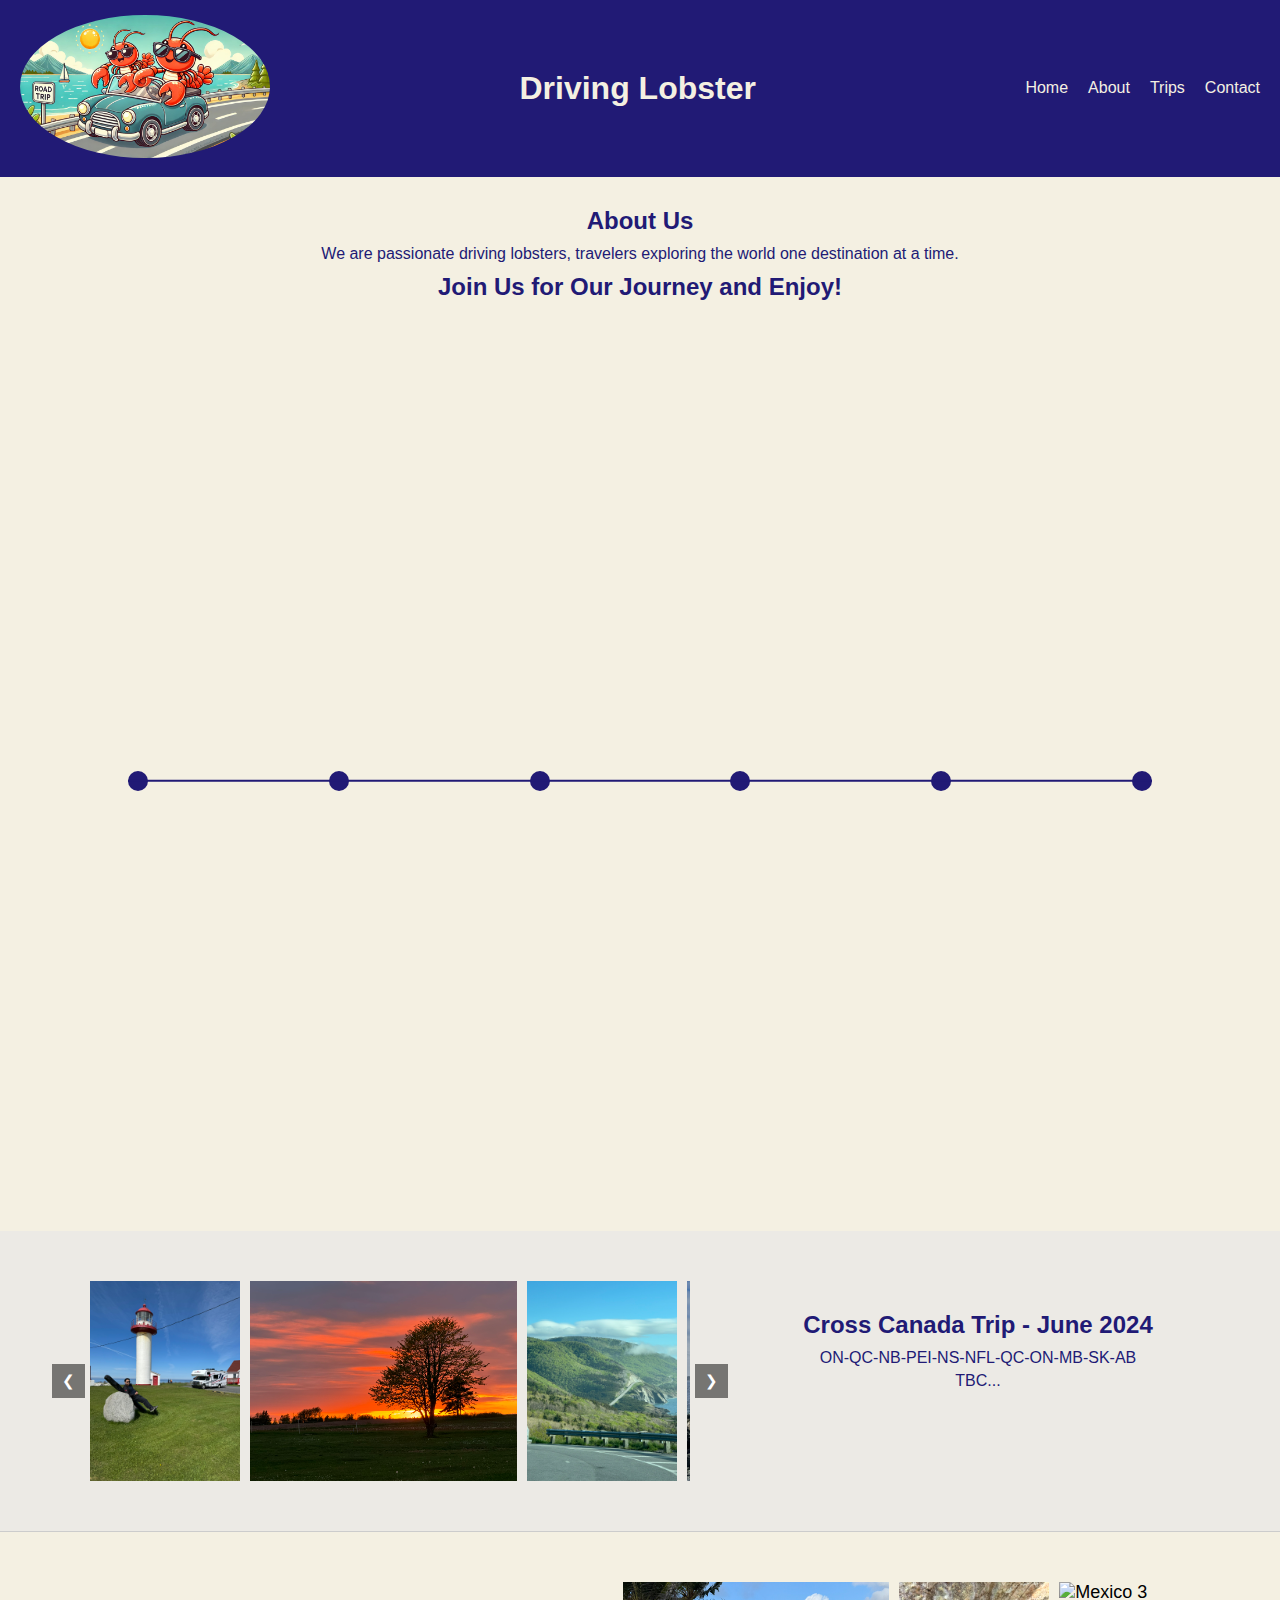
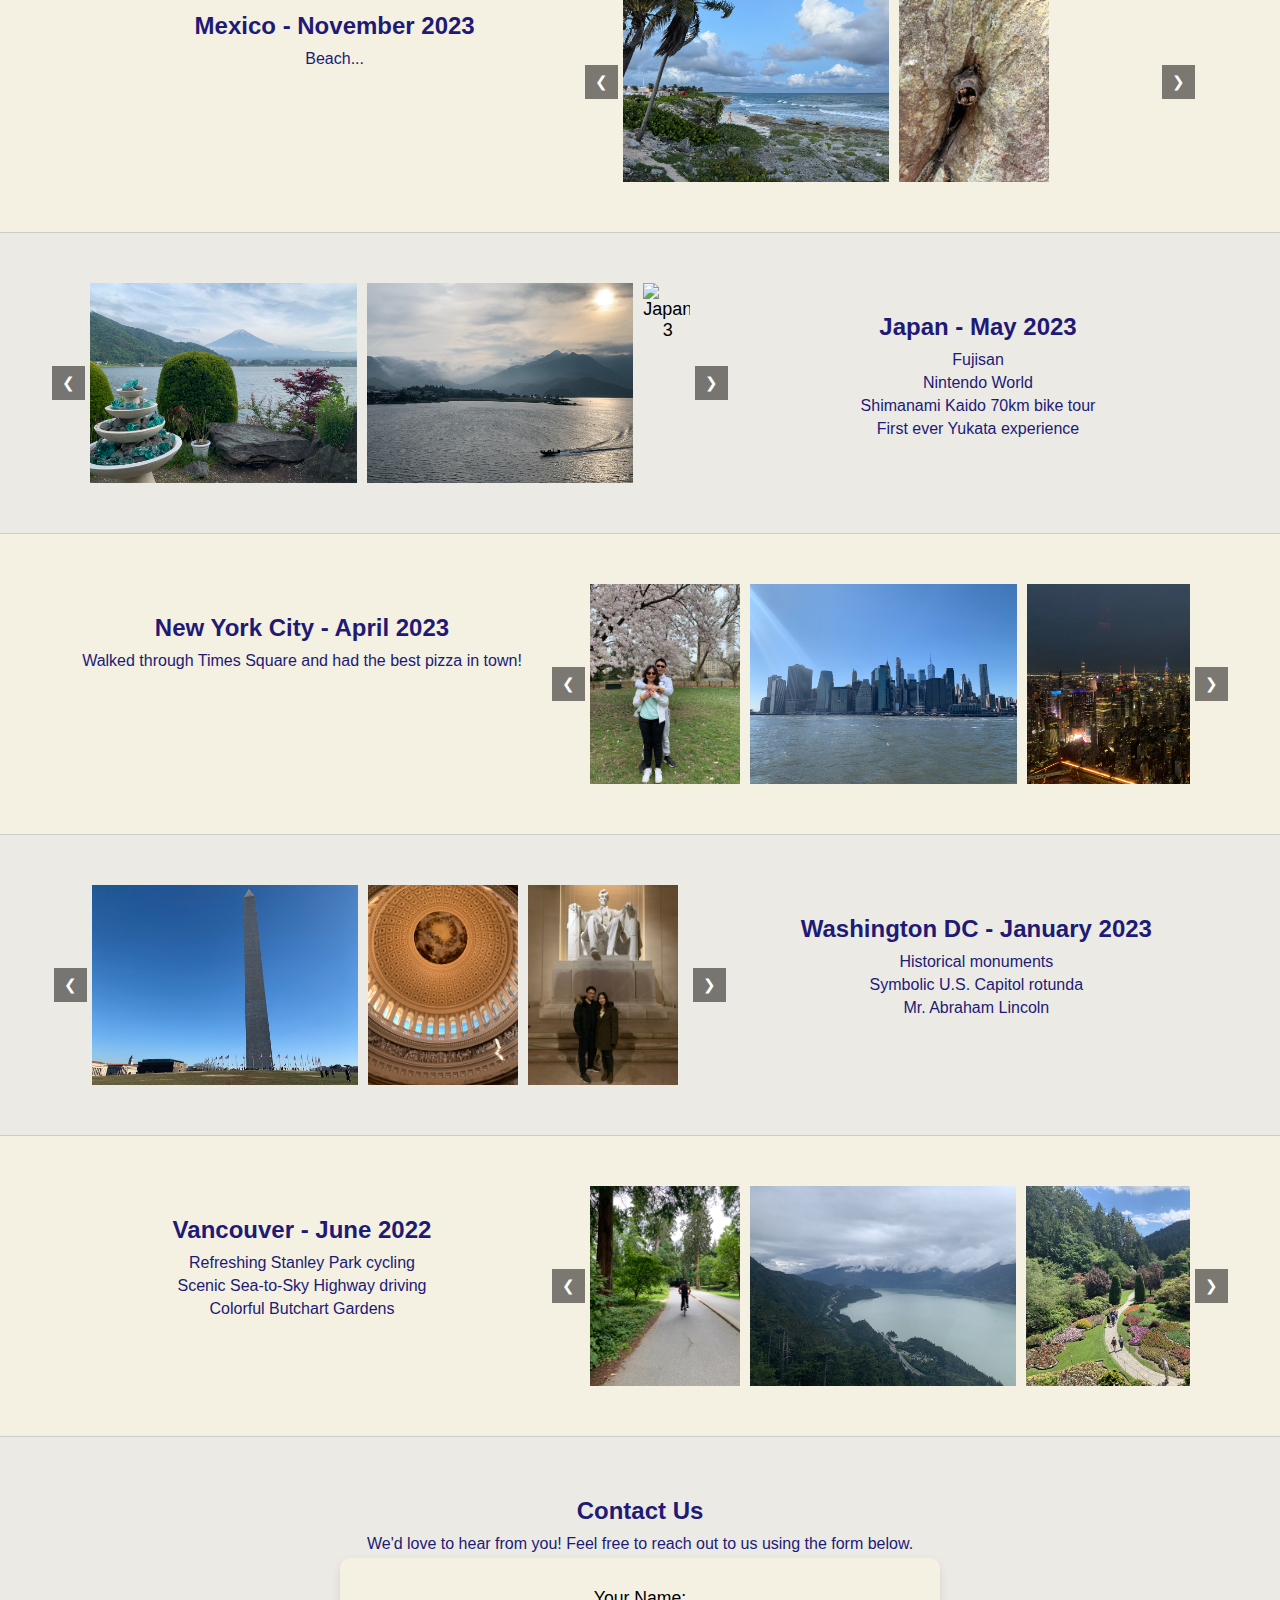
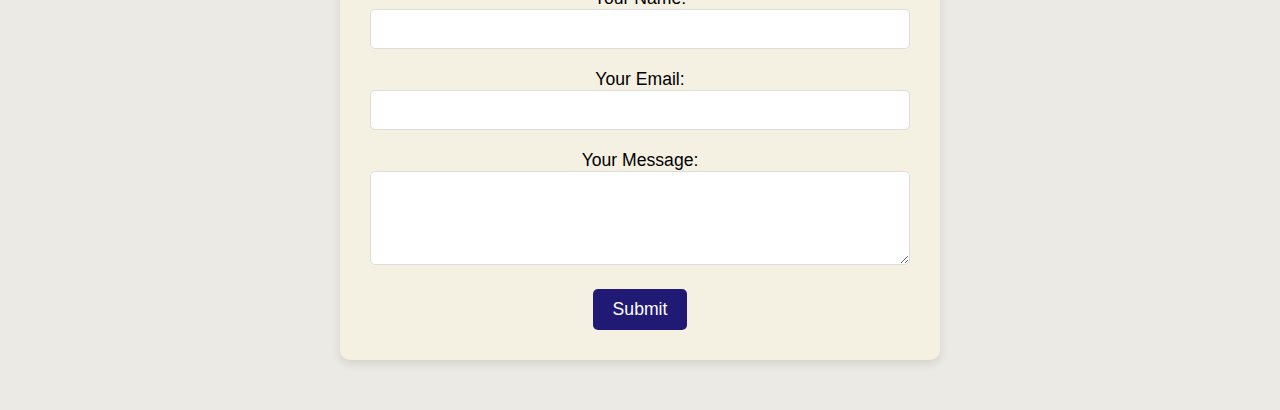
==== index.html @ df64a14b "page" ====
<!DOCTYPE html>
<html lang="en">
    <head>
        <title>Driving Lobster</title>
        <meta name="viewport" content="width=device-width, initial-scale=1.0" />
        <link rel="stylesheet" href="styles.css">
    </head>
    <body>
        <header>
            <div class="logo"><img src="logo.jpeg"></div>
            <div class="title"><h1>Driving Lobster</h1></div>
            <div class="menu-toggle" onclick="toggleMenu()">☰</div>
            <ul class="menu">
                <li><a href="#home">Home</a></li>
                <li><a href="#about">About</a></li>
                <li><a href="#section6">Trips</a></li>
                <li><a href="#contact">Contact</a></li>
            </ul>
        </header>

        <div id="about" class="about-section">
            <h2>About Us</h2>
            <p>We are passionate driving lobsters, travelers exploring the world one destination at a time. </p>
            <h2>Join Us for Our Journey and Enjoy!</h2>
        </div>

        <main>
            <div class="timeline-container">
                <div class="timeline">
                    <a href="#section6" class="timeline-dot" data-date="2024-06" data-location="Cross Canada trip"></a>
                    <a href="#section5" class="timeline-dot" data-date="2023-11" data-location="Mexico"></a>
                    <a href="#section4" class="timeline-dot" data-date="2023-05" data-location="Japan"></a>
                    <a href="#section3" class="timeline-dot" data-date="2023-04" data-location="New York City"></a>
                    <a href="#section2" class="timeline-dot" data-date="2023-01" data-location="Washington DC"></a>
                    <a href="#section1" class="timeline-dot" data-date="2022-06" data-location="Vancouver"></a>
                    <!--<a href="#section7" class="timeline-dot" data-date="2025-06" data-location="Türkiye"></a>-->
                </div>
                <div class="tooltip" id="tooltip"></div>
            </div>       
        </main>
        
        <div id="section6" class="content-section">
            <div class="section-text">
                <h2>Cross Canada Trip - June 2024</h2>
                <p>ON-QC-NB-PEI-NS-NFL-QC-ON-MB-SK-AB</p>
                <p>TBC...</p>
            </div>
            <div class="carousel-wrapper">
                <button class="prev">&#10094;</button>
                <div class="carousel-container">
                    <div class="carousel">
                        <img src="ccp1.JPEG" alt="Cross Canada 1">
                        <img src="ccp2.JPEG" alt="Cross Canada 2">
                        <img src="ccp3.JPEG" alt="Cross Canada 3">
                        <img src="ccp4.JPEG" alt="Cross Canada 4">
                        <img src="ccp5.JPEG" alt="Cross Canada 5">
                        <img src="ccp6.JPEG" alt="Cross Canada 6">
                        <img src="ccp7.JPEG" alt="Cross Canada 7">
                    </div>
                </div>
                <button class="next">&#10095;</button>
            </div>
        </div>

        <div id="section5" class="content-section">
            <div class="section-text">
                <h2>Mexico - November 2023</h2>
                <p>Beach...</p>
            </div>
            <div class="carousel-wrapper">
                <button class="prev">&#10094;</button>
                <div class="carousel-container">
                    <div class="carousel">
                        <img src="mexico1.JPEG" alt="Mexico 1">
                        <img src="mexico2.JPEG" alt="Mexico 2">
                        <img src="mexico3.JPEG" alt="Mexico 3">
                    </div>
                </div>
                <button class="next">&#10095;</button>
            </div>
        </div>
        
        <div id="section4" class="content-section">
            <div class="section-text">
                <h2>Japan - May 2023</h2>
                <p>Fujisan</p>
                <p>Nintendo World</p>
                <p>Shimanami Kaido 70km bike tour</p>               
                <p>First ever Yukata experience</p>
            </div>
            <div class="carousel-wrapper">
                <button class="prev">&#10094;</button>
                <div class="carousel-container">
                    <div class="carousel">
                        <img src="japan1.JPEG" alt="Japan 1">
                        <img src="japan2.JPEG" alt="Japan 2">
                        <img src="japan3.JPG" alt="Japan 3">
                        <img src="japan4.JPEG" alt="Japan 4">
                        <img src="japan5.JPG" alt="Japan 5">
                    </div>
                </div>
                <button class="next">&#10095;</button>
            </div>
        </div>

        <div id="section3" class="content-section">
            <div class="section-text">
                <h2>New York City - April 2023</h2>
                <p>Walked through Times Square and had the best pizza in town!</p>
            </div>
            <div class="carousel-wrapper">
                <button class="prev">&#10094;</button>
                <div class="carousel-container">
                    <div class="carousel">
                        <img src="nyc1.JPEG" alt="New York City 1">
                        <img src="nyc2.JPEG" alt="New York City 2">
                        <img src="nyc3.JPEG" alt="New York City 3">
                        <img src="nyc4.JPEG" alt="New York City 4">
                    </div>
                </div>
                <button class="next">&#10095;</button>
            </div>
        </div>

        <div id="section2" class="content-section">
            <div class="section-text">
                <h2>Washington DC - January 2023</h2>
                <p>Historical monuments</p>
                <p>Symbolic U.S. Capitol rotunda</p>
                <p>Mr. Abraham Lincoln</p>
            </div>
            <div class="carousel-wrapper">
                <button class="prev">&#10094;</button>
                <div class="carousel-container">
                    <div class="carousel">
                        <img src="washington1.JPEG" alt="Washington DC 1">
                        <img src="washington2.JPEG" alt="Washington DC 2">
                        <img src="washington3.JPEG" alt="Washington DC 3">
                    </div>
                </div>
                <button class="next">&#10095;</button>
            </div>
        </div>

        <div id="section1" class="content-section">
            <div class="section-text">
                <h2>Vancouver - June 2022</h2>
                <p>Refreshing Stanley Park cycling</p>
                <p>Scenic Sea-to-Sky Highway driving</p>
                <p>Colorful Butchart Gardens</p>
            </div>
            <div class="carousel-wrapper">
                <button class="prev">&#10094;</button>
                <div class="carousel-container">
                    <div class="carousel">
                        <img src="vancouver1.JPEG" alt="Vancouver 1">
                        <img src="vancouver2.JPEG" alt="Vancouver 2">
                        <img src="vancouver3.JPEG" alt="Vancouver 3">
                    </div>
                </div>
                <button class="next">&#10095;</button>
            </div>
        </div>

        <div id="contact" class="contact-section">
            <div>
                <h2>Contact Us</h2>
                <p>We'd love to hear from you! Feel free to reach out to us using the form below.</p>
            </div>   
            <div class="contact-form-container">
                <form action="/submit-form" method="POST">
                    <label for="name">Your Name:</label>
                    <input type="text" id="name" name="name" required>
        
                    <label for="email">Your Email:</label>
                    <input type="email" id="email" name="email" required>
        
                    <label for="message">Your Message:</label>
                    <textarea id="message" name="message" rows="4" required></textarea>
        
                    <button type="submit">Submit</button>
                </form>
            </div>       
        </div>

        <script src="scripts.js"></script>
    </body>
</html>
---- styles.css ----
* {
    margin: 0;
    padding: 0;
    box-sizing: border-box;
    font-family: Arial, sans-serif;
}

:root {
    --navy-blue: #211A75;
    --lighter-navy: #3f34a8;
    --main-white: #F4F0E2;
    --mini-grey: #ECEAE5;
}

header {
    display: flex;
    justify-content: space-between;
    align-items: center;
    padding: 15px 20px;
    background: var(--navy-blue);
    color: var(--main-white);
}

h2{
    font-size: 24px;
    margin-bottom: 10px;
    margin-top: 10px;
    color: var(--navy-blue);
}

p{
    margin-bottom: 5px;
    font-size: 16px;
    color: var(--navy-blue);
}

.logo img{
    width: 250px;  
    height: auto; 
    border-radius: 50%;
    object-fit: cover;
}

.menu {
    list-style: none;
    display: flex;
}

.menu li {
    margin-left: 20px;
}

.menu li a {
    color: var(--main-white);
    text-decoration: none;
    font-size: 16px;
}

.about-section {
    background-color: var(--main-white);
    padding: 20px;
    text-align: center;
}

html {
    scroll-behavior: smooth; 
}

main {
    display: flex;
    justify-content: center;
    align-items: center;
    height: 100vh;
    margin: 0;
    background-color: var(--main-white);
}

.timeline-container {
    width: 80%;
    max-width: 1200px;
    position: relative;
    margin: auto; 
    display: flex;
    justify-content: center;
    align-items: center;
    flex-wrap: wrap; 
}

.timeline {
    display: flex;
    justify-content: space-between;
    align-items: center;
    position: relative;
    width: 100%;
    min-height: 10px;
    height: auto; 
}

.timeline::before {
    content: "";
    position: absolute;
    top: 50%; 
    left: 0;
    width: 100%;
    height: 2.5px;
    background-color: var(--navy-blue);
    transform: translateY(-50%);
    z-index: 1; 
}

.timeline-dot {
    width: 20px;
    height: 20px;
    border-radius: 50%;
    background-color: var(--navy-blue);
    cursor: pointer;
    transition: transform 0.3s ease-in-out;
}

.tooltip {
    position: fixed;
    background: var(--main-white);
    color: var(--navy-blue);
    padding: 5px 10px;
    border-radius: 5px;
    font-size: 20px;
    display: none;
    z-index: 1000;
}

.tooltip.show {
    visibility: visible;
}

.content-section {
    display: flex;
    align-items: center;
    justify-content: center;
    padding: 50px 0;
    text-align: center;
    font-size: 18px;
    border-bottom: 1px solid #ccc;
}

.content-section:nth-child(odd) {
    flex-direction: row; 
}

.content-section:nth-child(even) {
    flex-direction: row-reverse; 
}

.section-text {
    width: 100%; 
    max-width: 500px; 
    height: 200px; 
    overflow: auto; 
    padding: 20px; 
    border-radius: 8px; 
    position: relative;
    box-sizing: border-box; 
  }

.carousel-wrapper {
    display: flex;
    align-items: center; 
    justify-content: center;
    gap: 5px; 
}

.carousel-container {
    overflow: hidden;
    width: 95%; 
    max-width: 600px; 
}

.carousel {
    display: flex;
    transition: transform 0.5s ease;
}

.carousel img {
    width: auto; 
    height: 200px; 
    margin-right: 10px; 
    transition: transform 0.3s ease-in-out;
}

.prev, .next {
    background-color: rgba(0, 0, 0, 0.5);
    color: white;
    border: none;
    padding: 8px 10px;
    cursor: pointer;
    transition: background-color 0.3s ease;
    font-size: 15px;
    z-index: 10;
}

.prev:hover, .next:hover {
    background-color: rgba(0, 0, 0, 0.8);
}
  
.carousel img:hover {
    transform: scale(1.5); 
    z-index: 10; 
}
  
.carousel-container:hover .carousel {
    transform: scale(1.1); 
}

#section1 { background-color: var(--main-white); }
#section2 { background-color: var(--mini-grey);}
#section3 { background-color: var(--main-white);}
#section4 { background-color:  var(--mini-grey);}
#section5 { background-color: var(--main-white);}
#section6 { background-color:  var(--mini-grey);}

.contact-section {
    padding: 50px;
    background-color:  var(--mini-grey);
    text-align: center;
}

.contact-form-container {
    display: flex;
    justify-content: center;
    align-items: center;
    flex-direction: column;
}

.contact-form-container form {
    width: 100%;
    max-width: 600px;
    background-color: var(--main-white);
    padding: 30px;
    border-radius: 10px;
    box-shadow: 0 4px 10px rgba(0, 0, 0, 0.1);
}

.contact-form-container label {
    font-size: 1.1em;
    margin-bottom: 5px;
}

.contact-form-container input,
.contact-form-container textarea {
    width: 100%;
    padding: 10px;
    margin-bottom: 20px;
    border-radius: 5px;
    border: 1px solid #ddd;
    font-size: 1em;
}

.contact-form-container button {
    padding: 10px 20px;
    background-color: var(--navy-blue);
    color: white;
    border: none;
    border-radius: 5px;
    font-size: 1.1em;
    cursor: pointer;
    transition: background-color 0.3s;
}

.contact-form-container button:hover {
    background-color: var(--lighter-navy);
}

.menu-toggle {
    display: none;
    font-size: 24px;
    cursor: pointer;
}

@media (max-width: 768px) {
    .menu {
        display: none;
        flex-direction: column;
        position: absolute;
        top: 60px;
        right: 20px;
        background: var(--navy-blue);
        padding: 10px;
        border-radius: 5px;
    }
    
    .menu li {
        margin: 10px 0;
    }

    .menu-toggle {
        display: block;
    }

    .menu.active {
        display: flex;
    }

    .timeline-container {
        width: 90%;
        flex-direction: column;
        align-items: center;
    }

    .timeline {
        flex-direction: column;
        align-items: center;
        gap: 15px;
    }

    .timeline::before {
        height: 100%;
        width: 2.5px;
        left: 50%;
        top: 0;
        transform: translateX(-50%);
    }

    .timeline-dot {
        margin: 15px 0; 
    }
}
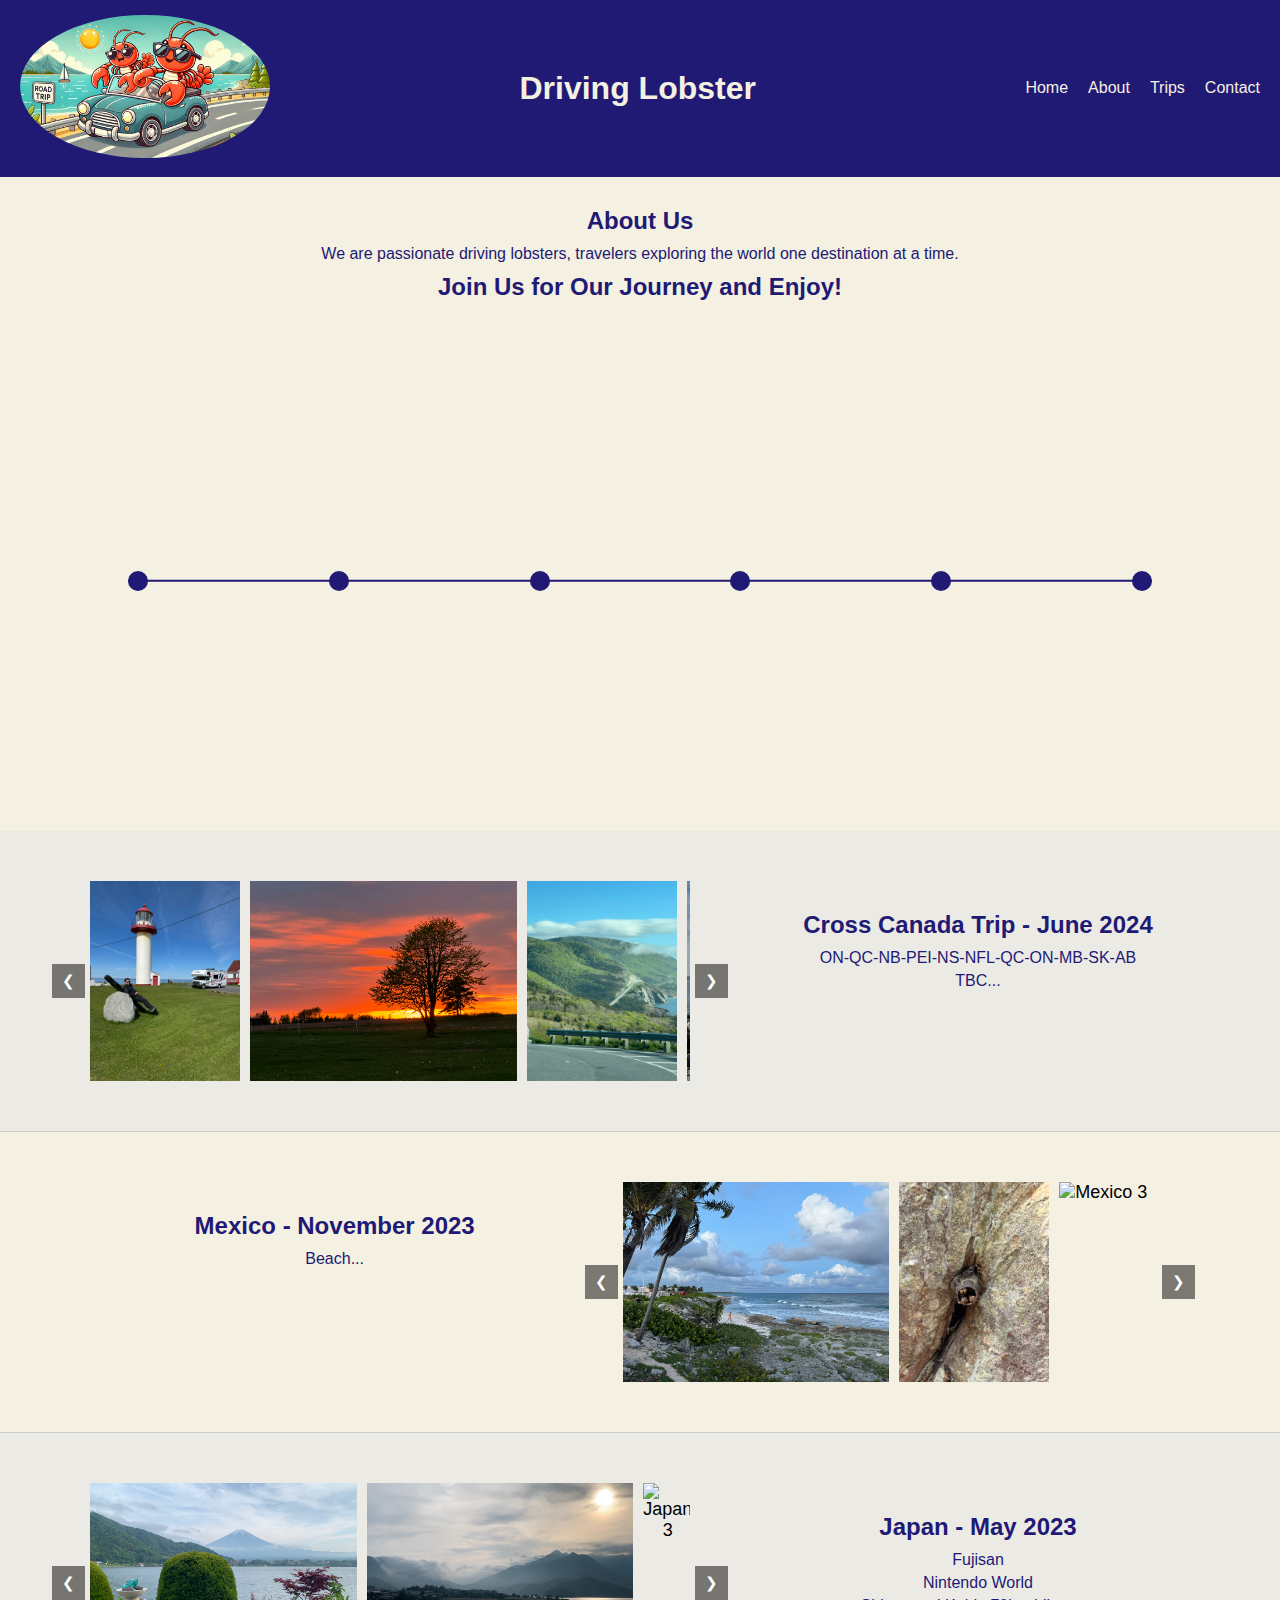
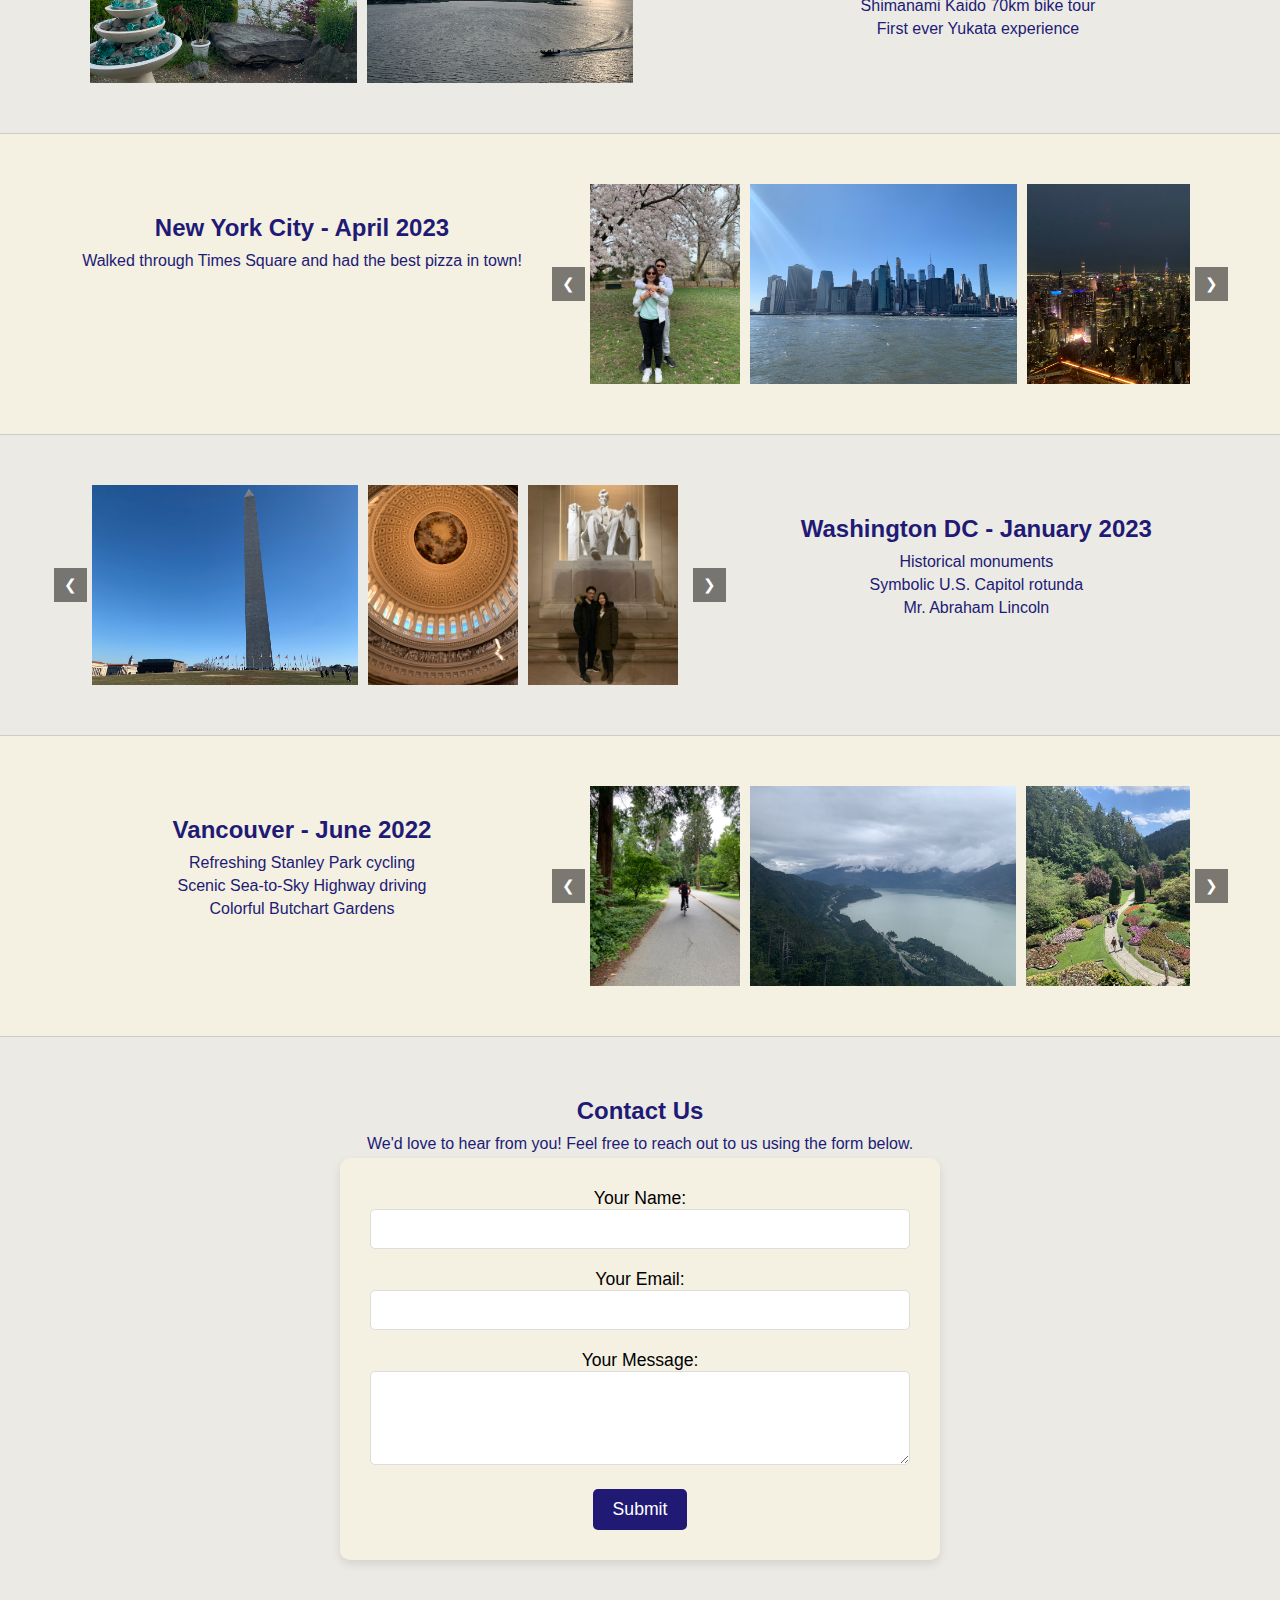
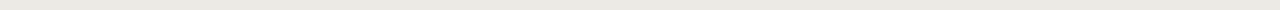
==== commit 6b83b96c: "dir" ====
--- a/index.html
+++ b/index.html
@@ -49,13 +49,13 @@
                 <button class="prev">&#10094;</button>
                 <div class="carousel-container">
                     <div class="carousel">
-                        <img src="ccp1.JPEG" alt="Cross Canada 1">
-                        <img src="ccp2.JPEG" alt="Cross Canada 2">
-                        <img src="ccp3.JPEG" alt="Cross Canada 3">
-                        <img src="ccp4.JPEG" alt="Cross Canada 4">
-                        <img src="ccp5.JPEG" alt="Cross Canada 5">
-                        <img src="ccp6.JPEG" alt="Cross Canada 6">
-                        <img src="ccp7.JPEG" alt="Cross Canada 7">
+                        <img src="/photos/ccp1.JPEG" alt="Cross Canada 1">
+                        <img src="/photos/ccp2.JPEG" alt="Cross Canada 2">
+                        <img src="/photos/ccp3.JPEG" alt="Cross Canada 3">
+                        <img src="/photos/ccp4.JPEG" alt="Cross Canada 4">
+                        <img src="/photos/ccp5.JPEG" alt="Cross Canada 5">
+                        <img src="/photos/ccp6.JPEG" alt="Cross Canada 6">
+                        <img src="/photos/ccp7.JPEG" alt="Cross Canada 7">
                     </div>
                 </div>
                 <button class="next">&#10095;</button>
@@ -71,9 +71,9 @@
                 <button class="prev">&#10094;</button>
                 <div class="carousel-container">
                     <div class="carousel">
-                        <img src="mexico1.JPEG" alt="Mexico 1">
-                        <img src="mexico2.JPEG" alt="Mexico 2">
-                        <img src="mexico3.JPEG" alt="Mexico 3">
+                        <img src="/photos/mexico1.JPEG" alt="Mexico 1">
+                        <img src="/photos/mexico2.JPEG" alt="Mexico 2">
+                        <img src="/photos/mexico3.JPEG" alt="Mexico 3">
                     </div>
                 </div>
                 <button class="next">&#10095;</button>
@@ -92,11 +92,11 @@
                 <button class="prev">&#10094;</button>
                 <div class="carousel-container">
                     <div class="carousel">
-                        <img src="japan1.JPEG" alt="Japan 1">
-                        <img src="japan2.JPEG" alt="Japan 2">
-                        <img src="japan3.JPG" alt="Japan 3">
-                        <img src="japan4.JPEG" alt="Japan 4">
-                        <img src="japan5.JPG" alt="Japan 5">
+                        <img src="/photos/japan1.JPEG" alt="Japan 1">
+                        <img src="/photos/japan2.JPEG" alt="Japan 2">
+                        <img src="/photos/japan3.JPG" alt="Japan 3">
+                        <img src="/photos/japan4.JPEG" alt="Japan 4">
+                        <img src="/photos/japan5.JPG" alt="Japan 5">
                     </div>
                 </div>
                 <button class="next">&#10095;</button>
@@ -112,10 +112,10 @@
                 <button class="prev">&#10094;</button>
                 <div class="carousel-container">
                     <div class="carousel">
-                        <img src="nyc1.JPEG" alt="New York City 1">
-                        <img src="nyc2.JPEG" alt="New York City 2">
-                        <img src="nyc3.JPEG" alt="New York City 3">
-                        <img src="nyc4.JPEG" alt="New York City 4">
+                        <img src="/photos/nyc1.JPEG" alt="New York City 1">
+                        <img src="/photos/nyc2.JPEG" alt="New York City 2">
+                        <img src="/photos/nyc3.JPEG" alt="New York City 3">
+                        <img src="/photos/nyc4.JPEG" alt="New York City 4">
                     </div>
                 </div>
                 <button class="next">&#10095;</button>
@@ -133,9 +133,9 @@
                 <button class="prev">&#10094;</button>
                 <div class="carousel-container">
                     <div class="carousel">
-                        <img src="washington1.JPEG" alt="Washington DC 1">
-                        <img src="washington2.JPEG" alt="Washington DC 2">
-                        <img src="washington3.JPEG" alt="Washington DC 3">
+                        <img src="/photos/washington1.JPEG" alt="Washington DC 1">
+                        <img src="/photos/washington2.JPEG" alt="Washington DC 2">
+                        <img src="/photos/washington3.JPEG" alt="Washington DC 3">
                     </div>
                 </div>
                 <button class="next">&#10095;</button>
@@ -153,9 +153,9 @@
                 <button class="prev">&#10094;</button>
                 <div class="carousel-container">
                     <div class="carousel">
-                        <img src="vancouver1.JPEG" alt="Vancouver 1">
-                        <img src="vancouver2.JPEG" alt="Vancouver 2">
-                        <img src="vancouver3.JPEG" alt="Vancouver 3">
+                        <img src="/photos/vancouver1.JPEG" alt="Vancouver 1">
+                        <img src="/photos/vancouver2.JPEG" alt="Vancouver 2">
+                        <img src="/photos/vancouver3.JPEG" alt="Vancouver 3">
                     </div>
                 </div>
                 <button class="next">&#10095;</button>
--- a/styles.css
+++ b/styles.css
@@ -70,13 +70,14 @@
     display: flex;
     justify-content: center;
     align-items: center;
-    height: 100vh;
+    height: 500px;
     margin: 0;
     background-color: var(--main-white);
 }
 
 .timeline-container {
     width: 80%;
+    height: 300px;
     max-width: 1200px;
     position: relative;
     margin: auto; 
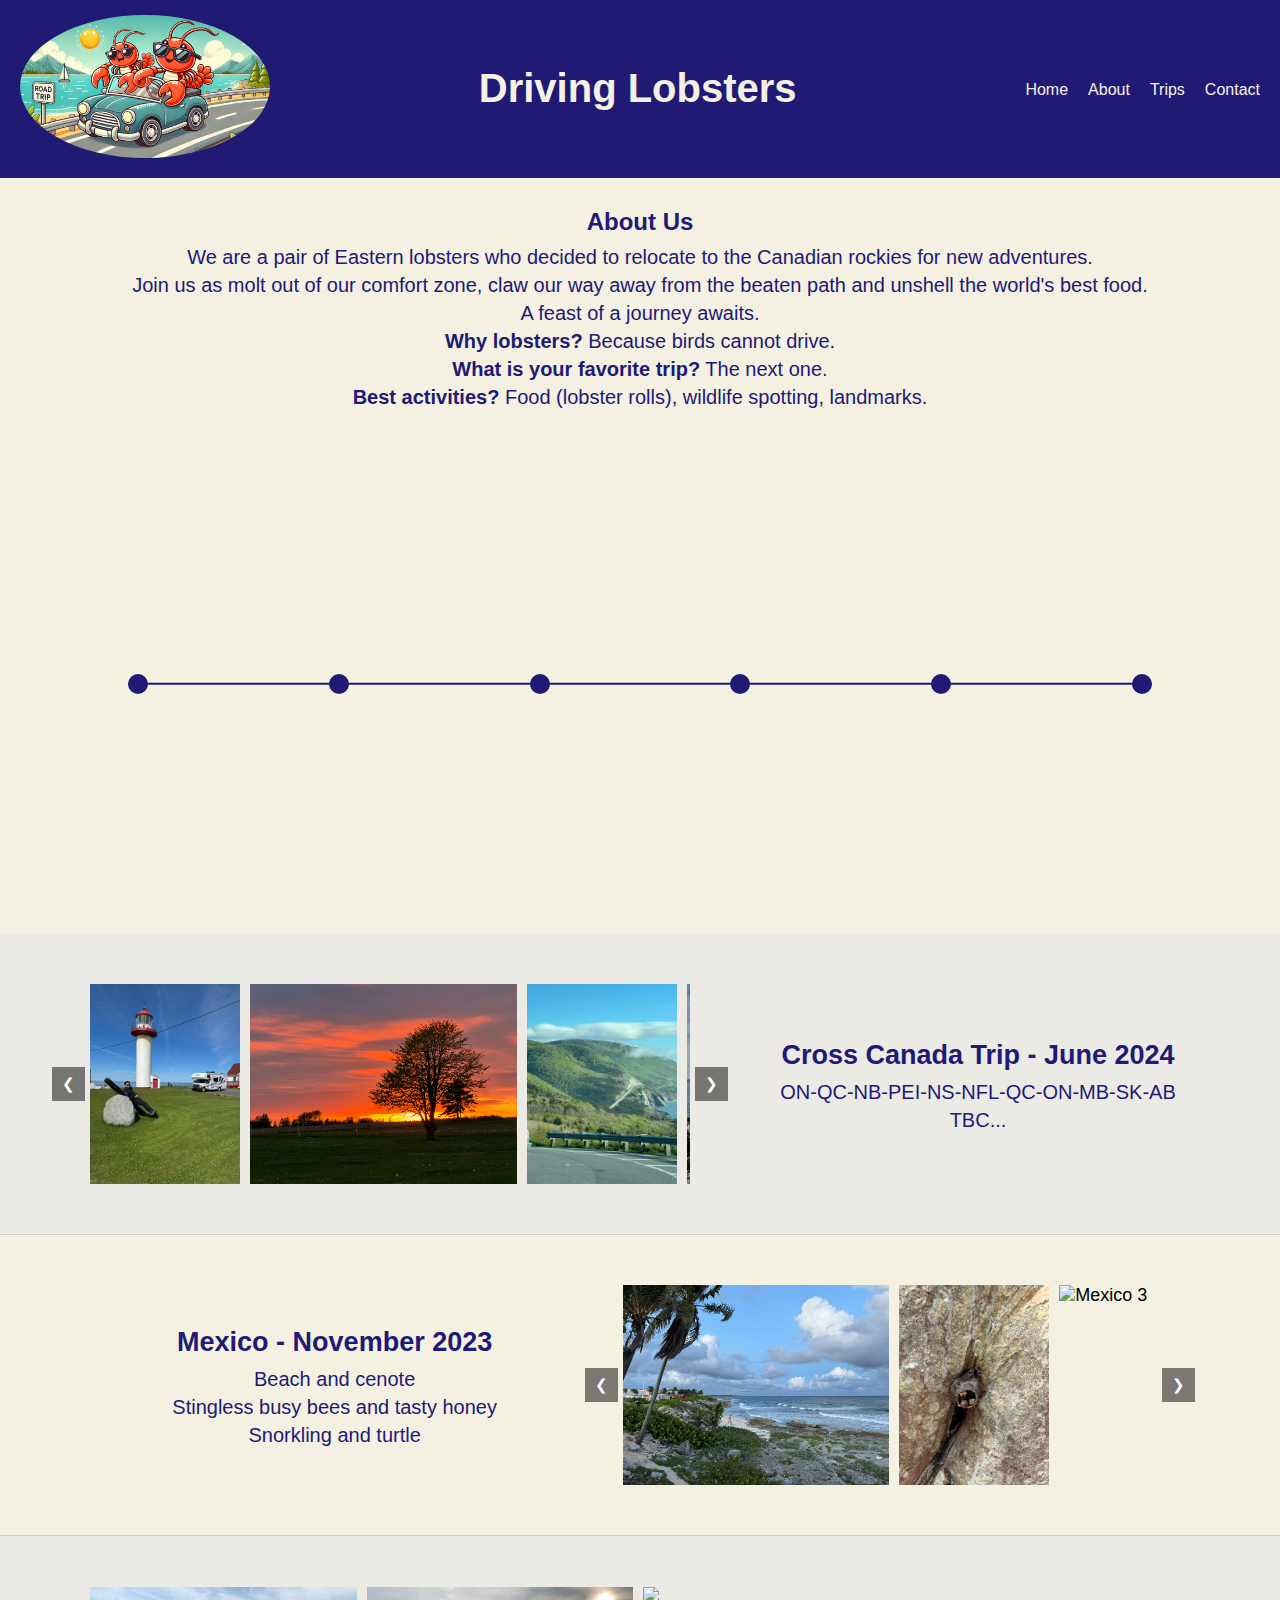
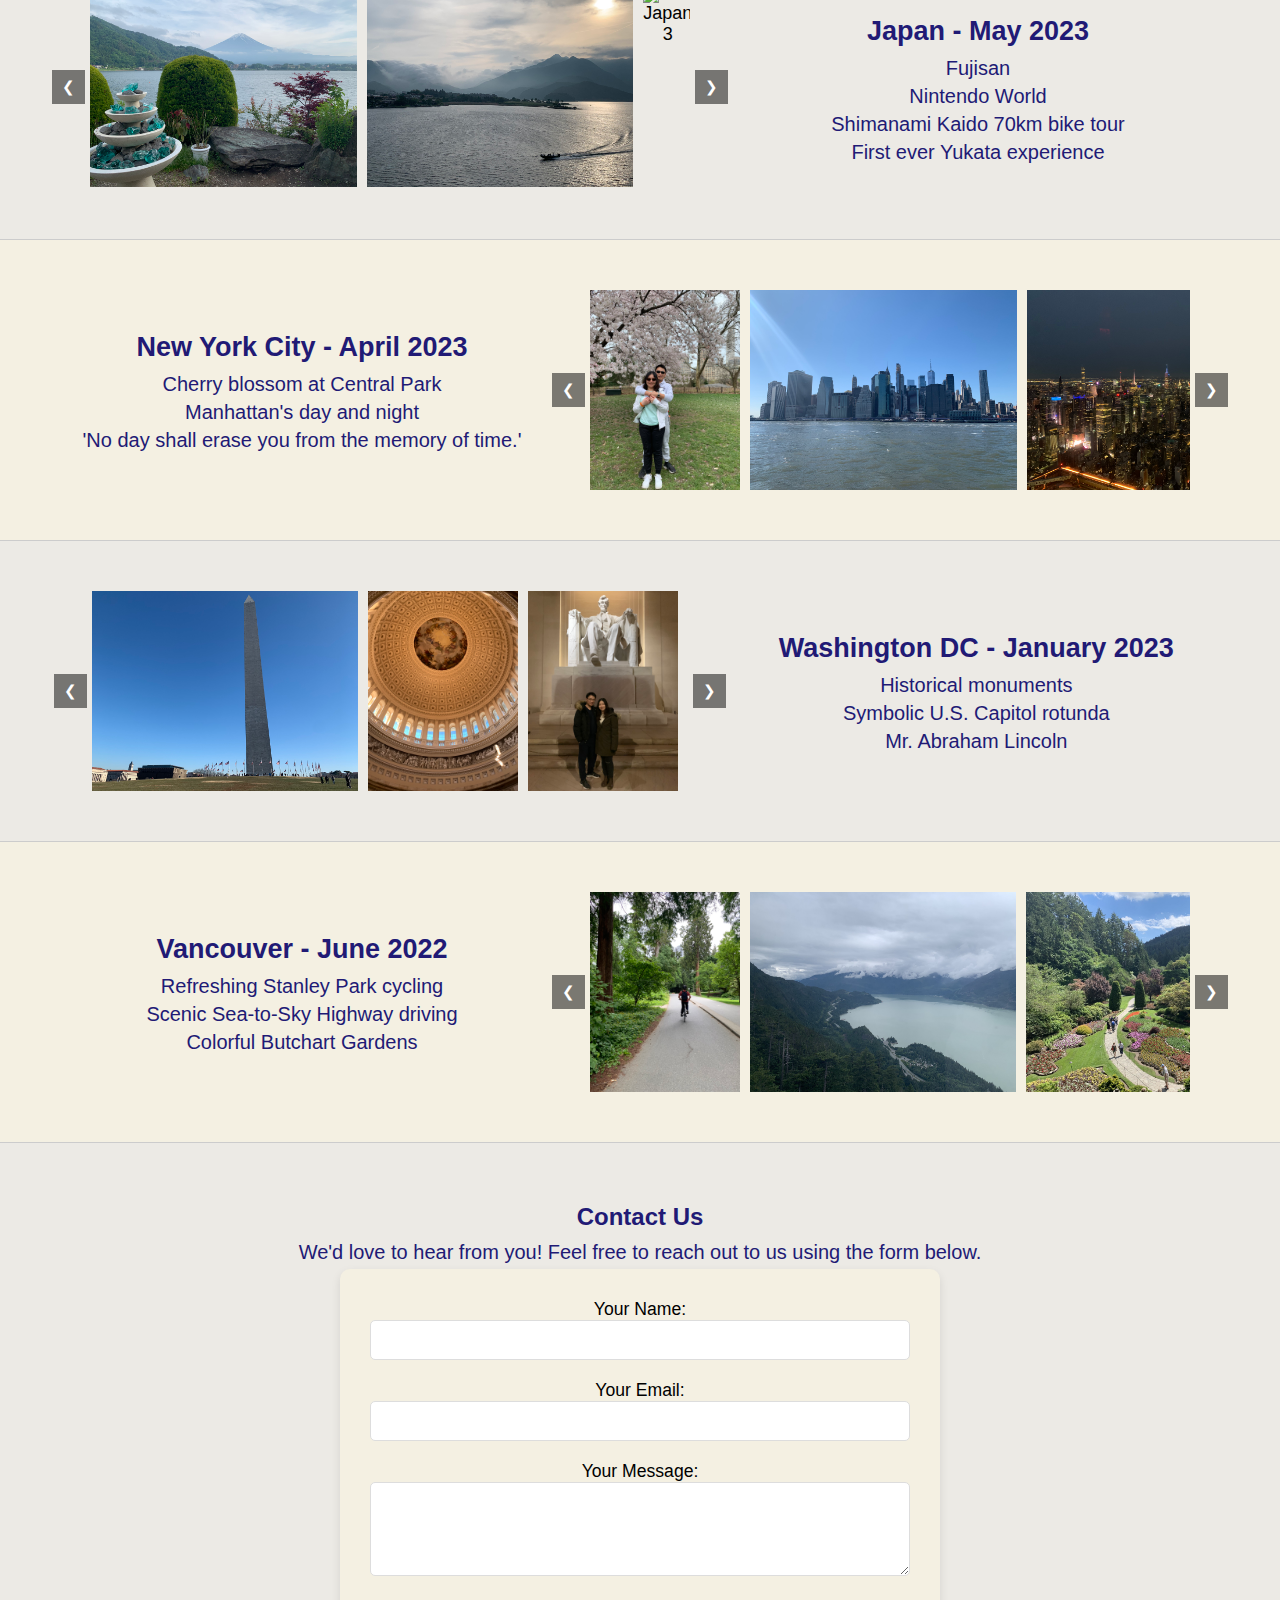
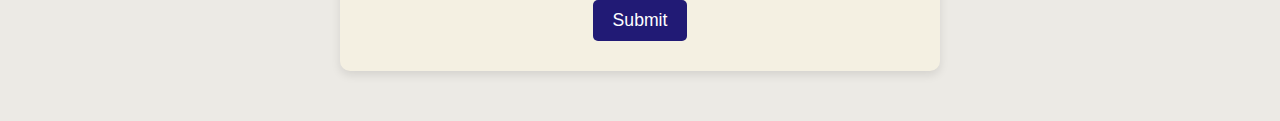
==== commit 250021a7: "checked text" ====
--- a/index.html
+++ b/index.html
@@ -1,14 +1,14 @@
 <!DOCTYPE html>
 <html lang="en">
     <head>
-        <title>Driving Lobster</title>
+        <title>Driving Lobsters</title>
         <meta name="viewport" content="width=device-width, initial-scale=1.0" />
         <link rel="stylesheet" href="styles.css">
     </head>
     <body>
         <header>
             <div class="logo"><img src="logo.jpeg"></div>
-            <div class="title"><h1>Driving Lobster</h1></div>
+            <div class="title"><h1>Driving Lobsters</h1></div>
             <div class="menu-toggle" onclick="toggleMenu()">☰</div>
             <ul class="menu">
                 <li><a href="#home">Home</a></li>
@@ -20,8 +20,12 @@
 
         <div id="about" class="about-section">
             <h2>About Us</h2>
-            <p>We are passionate driving lobsters, travelers exploring the world one destination at a time. </p>
-            <h2>Join Us for Our Journey and Enjoy!</h2>
+            <p>We are a pair of Eastern lobsters who decided to relocate to the Canadian rockies for new adventures.</p>
+            <p>Join us as molt out of our comfort zone, claw our way away from the beaten path and unshell the world's best food.</p> 
+            <p>A feast of a journey awaits.</p>
+            <p><b>Why lobsters?</b> Because birds cannot drive.</p>
+            <p><b>What is your favorite trip?</b> The next one.</p>
+            <p><b>Best activities?</b> Food (lobster rolls), wildlife spotting, landmarks.</p>
         </div>
 
         <main>
@@ -49,13 +53,13 @@
                 <button class="prev">&#10094;</button>
                 <div class="carousel-container">
                     <div class="carousel">
-                        <img src="/photos/ccp1.JPEG" alt="Cross Canada 1">
-                        <img src="/photos/ccp2.JPEG" alt="Cross Canada 2">
-                        <img src="/photos/ccp3.JPEG" alt="Cross Canada 3">
-                        <img src="/photos/ccp4.JPEG" alt="Cross Canada 4">
-                        <img src="/photos/ccp5.JPEG" alt="Cross Canada 5">
-                        <img src="/photos/ccp6.JPEG" alt="Cross Canada 6">
-                        <img src="/photos/ccp7.JPEG" alt="Cross Canada 7">
+                        <img src="./photos/ccp1.JPEG" alt="Cross Canada 1">
+                        <img src="./photos/ccp2.JPEG" alt="Cross Canada 2">
+                        <img src="./photos/ccp3.JPEG" alt="Cross Canada 3">
+                        <img src="./photos/ccp4.JPEG" alt="Cross Canada 4">
+                        <img src="./photos/ccp5.JPEG" alt="Cross Canada 5">
+                        <img src="./photos/ccp6.JPEG" alt="Cross Canada 6">
+                        <img src="./photos/ccp7.JPEG" alt="Cross Canada 7">
                     </div>
                 </div>
                 <button class="next">&#10095;</button>
@@ -65,15 +69,17 @@
         <div id="section5" class="content-section">
             <div class="section-text">
                 <h2>Mexico - November 2023</h2>
-                <p>Beach...</p>
+                <p>Beach and cenote</p>
+                <p>Stingless busy bees and tasty honey</p>
+                <p>Snorkling and turtle</p>
             </div>
             <div class="carousel-wrapper">
                 <button class="prev">&#10094;</button>
                 <div class="carousel-container">
                     <div class="carousel">
-                        <img src="/photos/mexico1.JPEG" alt="Mexico 1">
-                        <img src="/photos/mexico2.JPEG" alt="Mexico 2">
-                        <img src="/photos/mexico3.JPEG" alt="Mexico 3">
+                        <img src="./photos/mexico1.JPEG" alt="Mexico 1">
+                        <img src="./photos/mexico2.JPEG" alt="Mexico 2">
+                        <img src="./photos/mexico3.JPEG" alt="Mexico 3">
                     </div>
                 </div>
                 <button class="next">&#10095;</button>
@@ -92,11 +98,11 @@
                 <button class="prev">&#10094;</button>
                 <div class="carousel-container">
                     <div class="carousel">
-                        <img src="/photos/japan1.JPEG" alt="Japan 1">
-                        <img src="/photos/japan2.JPEG" alt="Japan 2">
-                        <img src="/photos/japan3.JPG" alt="Japan 3">
-                        <img src="/photos/japan4.JPEG" alt="Japan 4">
-                        <img src="/photos/japan5.JPG" alt="Japan 5">
+                        <img src="./photos/japan1.JPEG" alt="Japan 1">
+                        <img src="./photos/japan2.JPEG" alt="Japan 2">
+                        <img src="./photos/japan3.JPG" alt="Japan 3">
+                        <img src="./photos/japan4.JPEG" alt="Japan 4">
+                        <img src="./photos/japan5.JPG" alt="Japan 5">
                     </div>
                 </div>
                 <button class="next">&#10095;</button>
@@ -106,16 +112,18 @@
         <div id="section3" class="content-section">
             <div class="section-text">
                 <h2>New York City - April 2023</h2>
-                <p>Walked through Times Square and had the best pizza in town!</p>
+                <p>Cherry blossom at Central Park</p>
+                <p>Manhattan's day and night</p>
+                <p>'No day shall erase you from the memory of time.'</p>               
             </div>
             <div class="carousel-wrapper">
                 <button class="prev">&#10094;</button>
                 <div class="carousel-container">
                     <div class="carousel">
-                        <img src="/photos/nyc1.JPEG" alt="New York City 1">
-                        <img src="/photos/nyc2.JPEG" alt="New York City 2">
-                        <img src="/photos/nyc3.JPEG" alt="New York City 3">
-                        <img src="/photos/nyc4.JPEG" alt="New York City 4">
+                        <img src="./photos/nyc1.JPEG" alt="New York City 1">
+                        <img src="./photos/nyc2.JPEG" alt="New York City 2">
+                        <img src="./photos/nyc3.JPEG" alt="New York City 3">
+                        <img src="./photos/nyc4.JPEG" alt="New York City 4">
                     </div>
                 </div>
                 <button class="next">&#10095;</button>
@@ -133,9 +141,9 @@
                 <button class="prev">&#10094;</button>
                 <div class="carousel-container">
                     <div class="carousel">
-                        <img src="/photos/washington1.JPEG" alt="Washington DC 1">
-                        <img src="/photos/washington2.JPEG" alt="Washington DC 2">
-                        <img src="/photos/washington3.JPEG" alt="Washington DC 3">
+                        <img src="./photos/washington1.JPEG" alt="Washington DC 1">
+                        <img src="./photos/washington2.JPEG" alt="Washington DC 2">
+                        <img src="./photos/washington3.JPEG" alt="Washington DC 3">
                     </div>
                 </div>
                 <button class="next">&#10095;</button>
@@ -153,9 +161,9 @@
                 <button class="prev">&#10094;</button>
                 <div class="carousel-container">
                     <div class="carousel">
-                        <img src="/photos/vancouver1.JPEG" alt="Vancouver 1">
-                        <img src="/photos/vancouver2.JPEG" alt="Vancouver 2">
-                        <img src="/photos/vancouver3.JPEG" alt="Vancouver 3">
+                        <img src="./photos/vancouver1.JPEG" alt="Vancouver 1">
+                        <img src="./photos/vancouver2.JPEG" alt="Vancouver 2">
+                        <img src="./photos/vancouver3.JPEG" alt="Vancouver 3">
                     </div>
                 </div>
                 <button class="next">&#10095;</button>
@@ -168,7 +176,7 @@
                 <p>We'd love to hear from you! Feel free to reach out to us using the form below.</p>
             </div>   
             <div class="contact-form-container">
-                <form action="/submit-form" method="POST">
+                <form action="https://formspree.io/f/xqapkqlk" method="POST">
                     <label for="name">Your Name:</label>
                     <input type="text" id="name" name="name" required>
         
--- a/styles.css
+++ b/styles.css
@@ -19,10 +19,11 @@
     padding: 15px 20px;
     background: var(--navy-blue);
     color: var(--main-white);
+    font-size: 20px;
 }
 
 h2{
-    font-size: 24px;
+    font-size: 30x;
     margin-bottom: 10px;
     margin-top: 10px;
     color: var(--navy-blue);
@@ -30,7 +31,7 @@
 
 p{
     margin-bottom: 5px;
-    font-size: 16px;
+    font-size: 20px;
     color: var(--navy-blue);
 }
 
@@ -134,6 +135,7 @@
 }
 
 .content-section {
+    height: auto;
     display: flex;
     align-items: center;
     justify-content: center;
@@ -154,7 +156,7 @@
 .section-text {
     width: 100%; 
     max-width: 500px; 
-    height: 200px; 
+    height: auto; 
     overflow: auto; 
     padding: 20px; 
     border-radius: 8px; 
@@ -301,7 +303,7 @@
     }
 
     .timeline-container {
-        width: 90%;
+        width: 50%;
         flex-direction: column;
         align-items: center;
     }
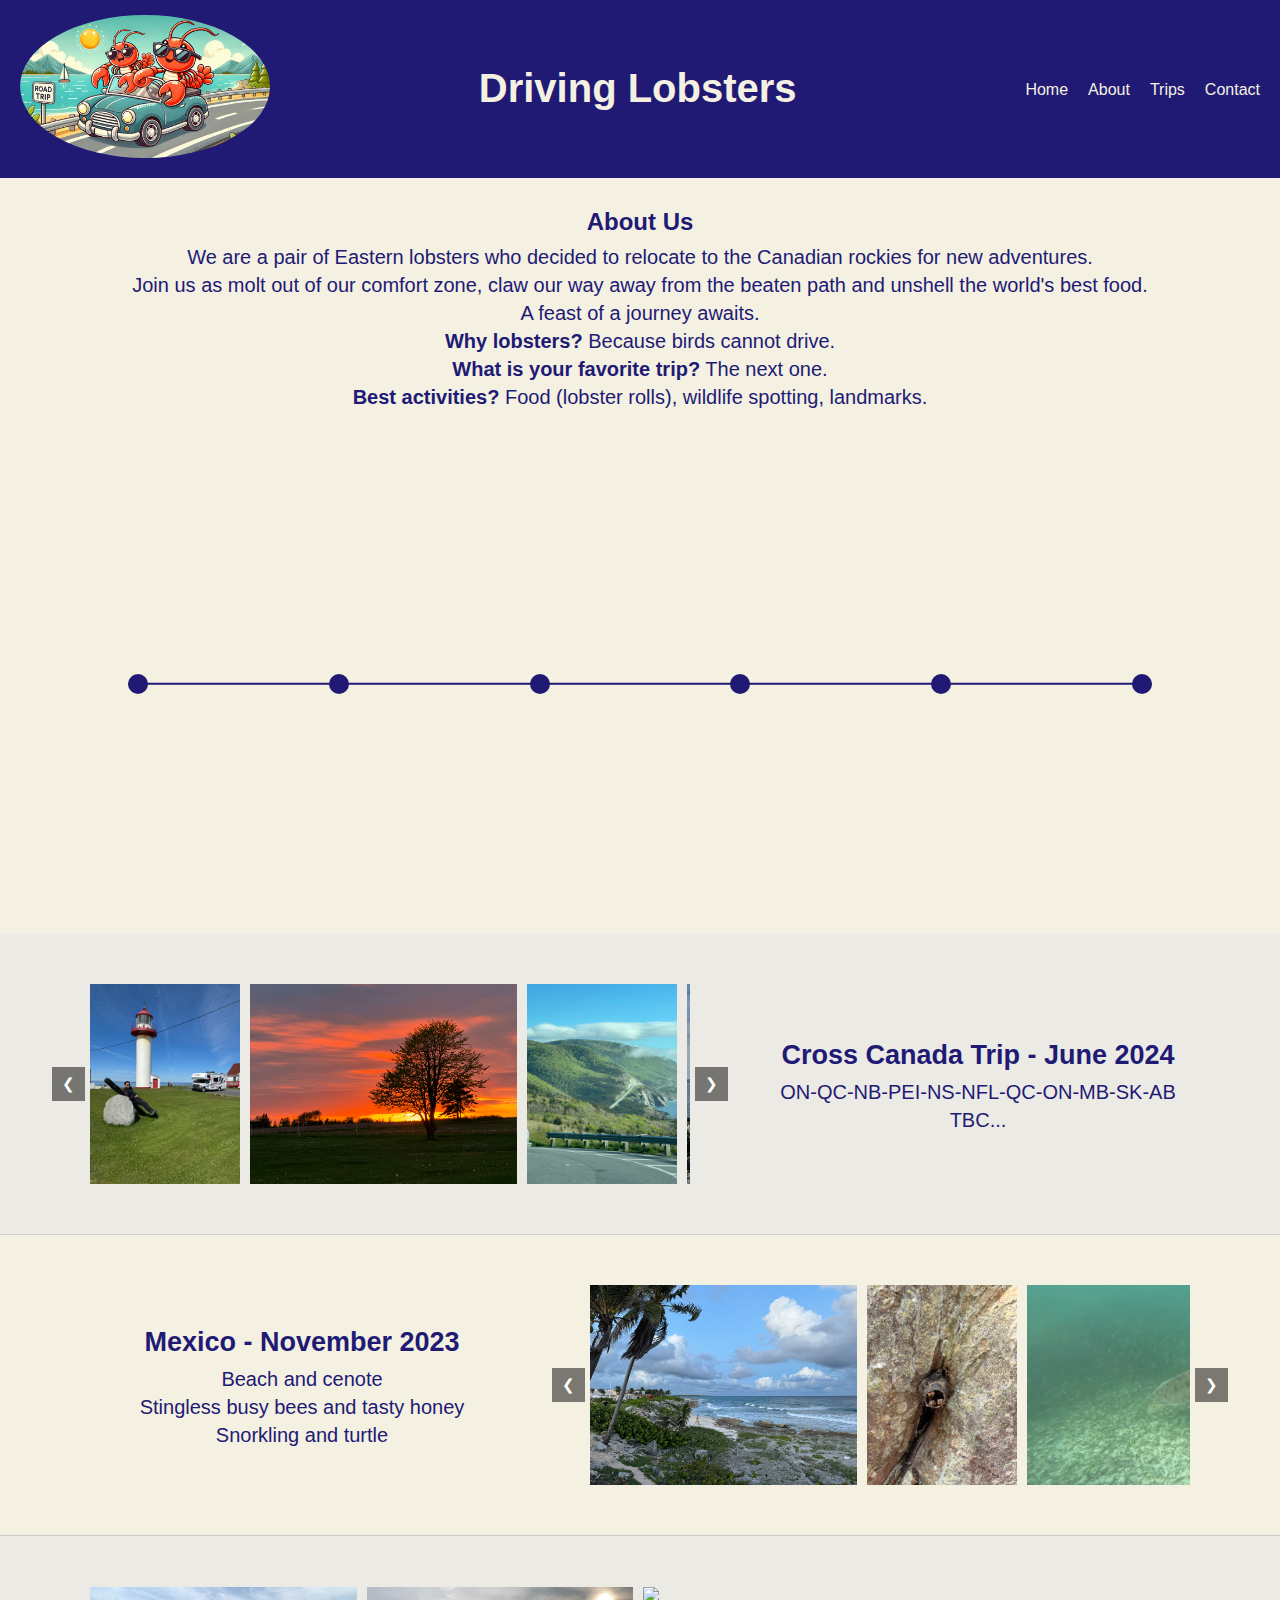
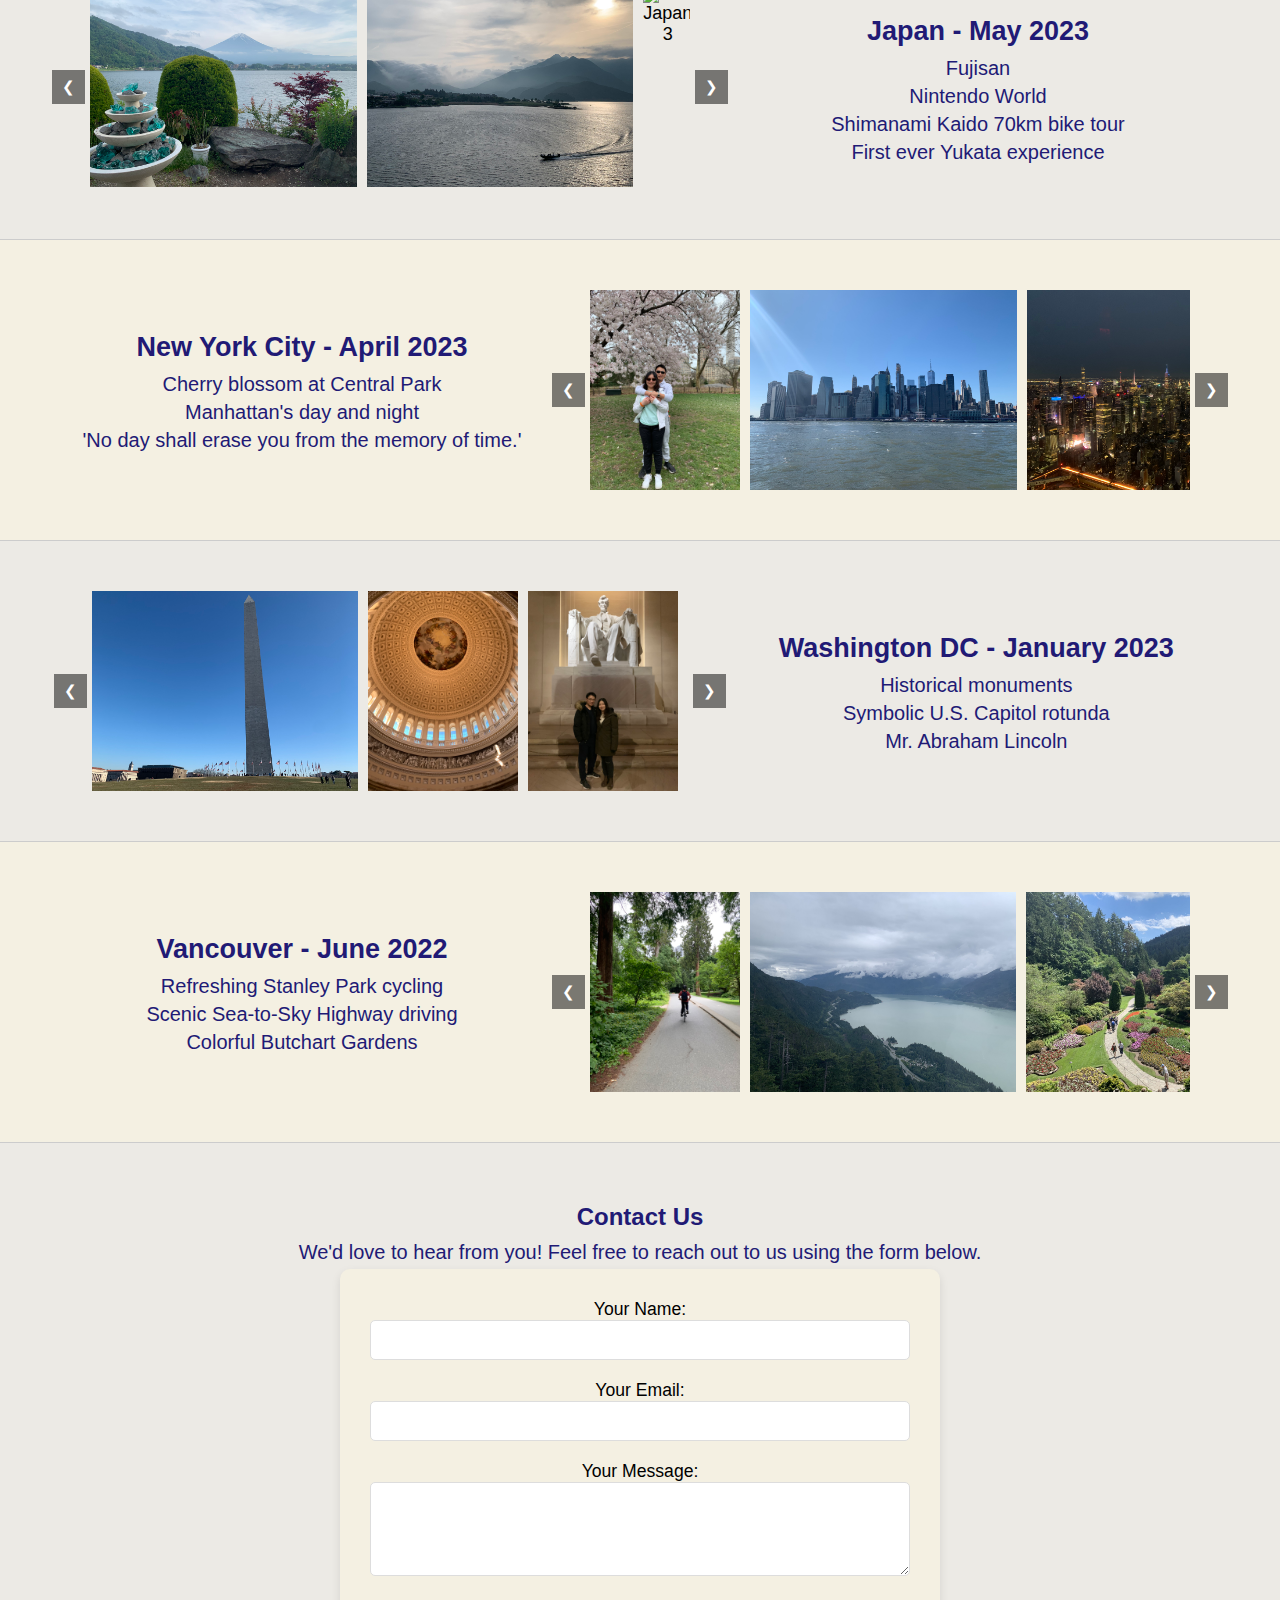
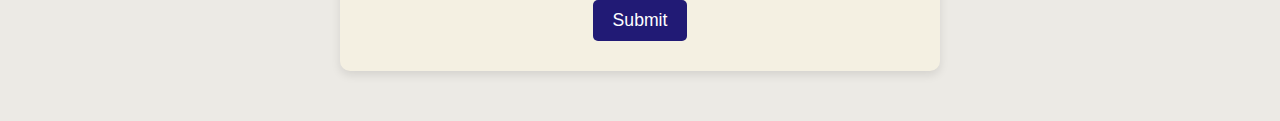
==== commit cadd8a7a: "turtle" ====
--- a/index.html
+++ b/index.html
@@ -79,7 +79,7 @@
                     <div class="carousel">
                         <img src="./photos/mexico1.JPEG" alt="Mexico 1">
                         <img src="./photos/mexico2.JPEG" alt="Mexico 2">
-                        <img src="./photos/mexico3.JPEG" alt="Mexico 3">
+                        <img src="./photos/mexico3.jpeg" alt="Mexico 3">
                     </div>
                 </div>
                 <button class="next">&#10095;</button>
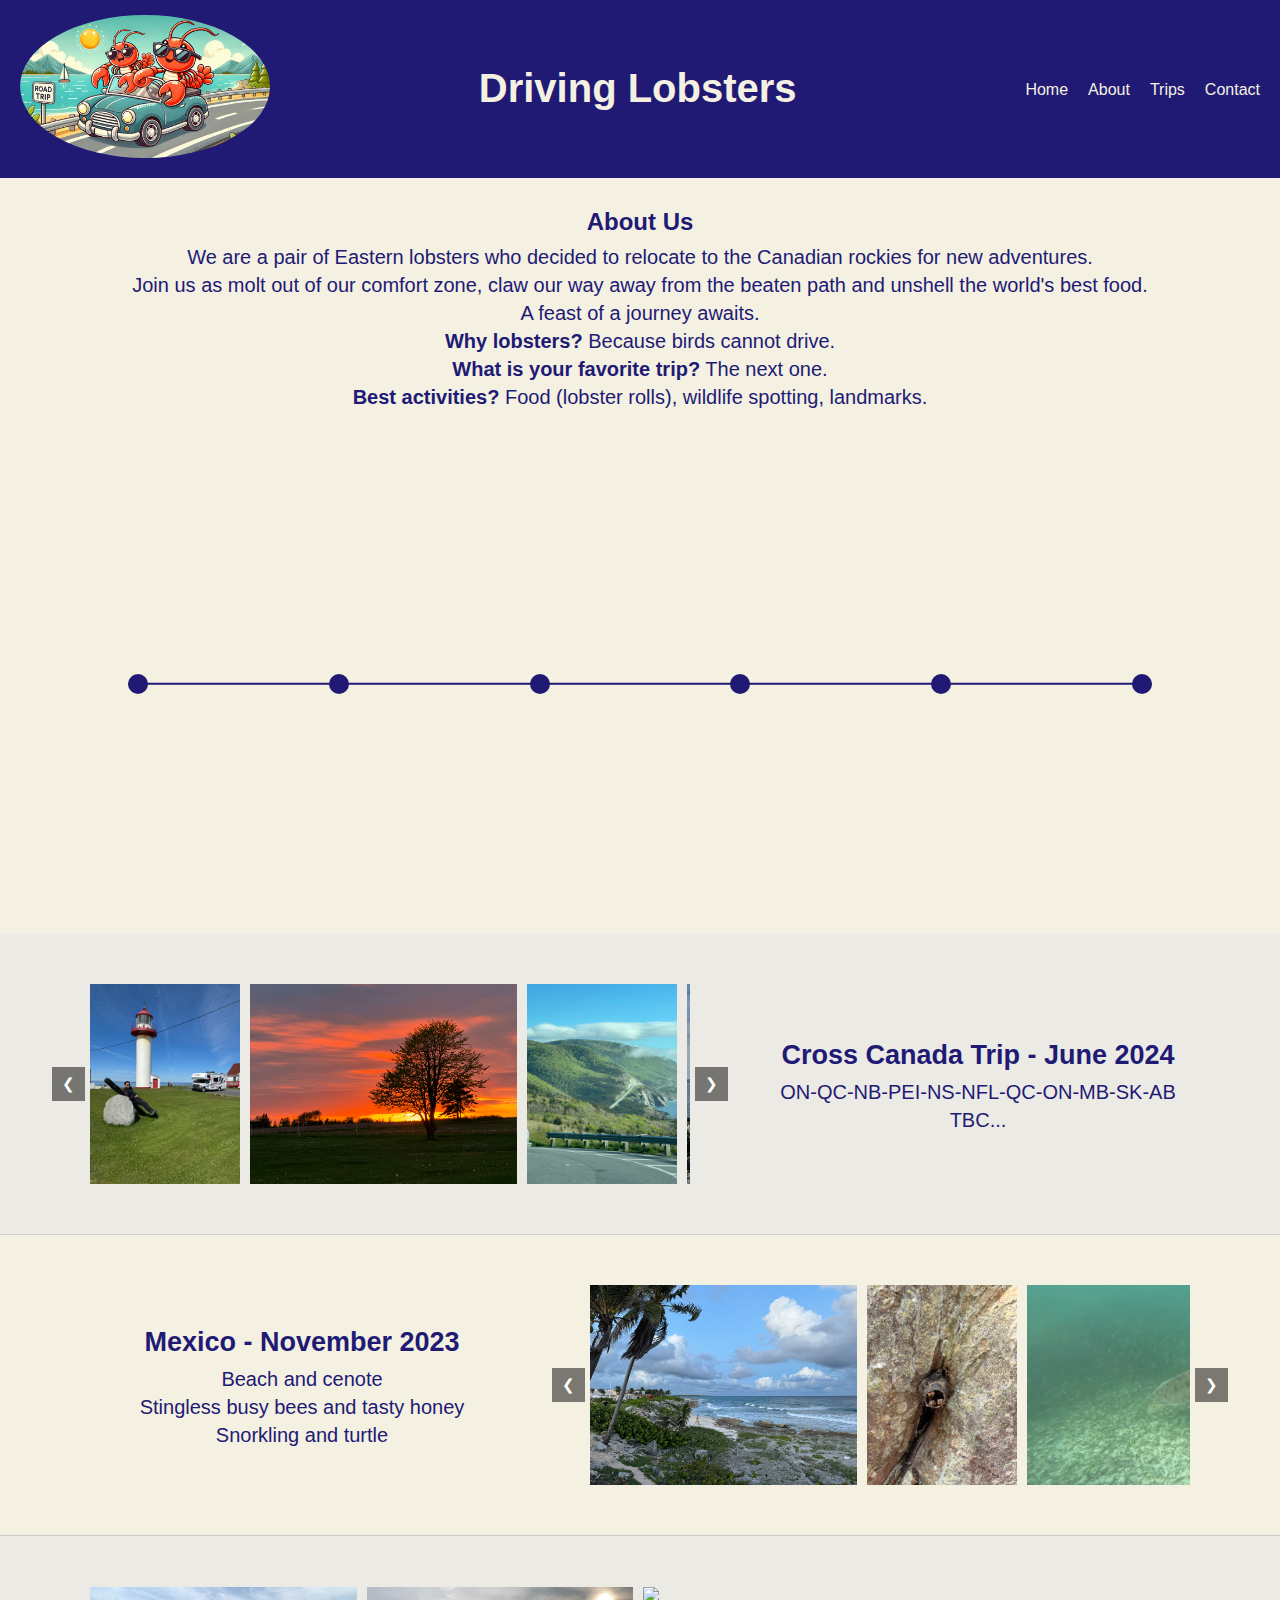
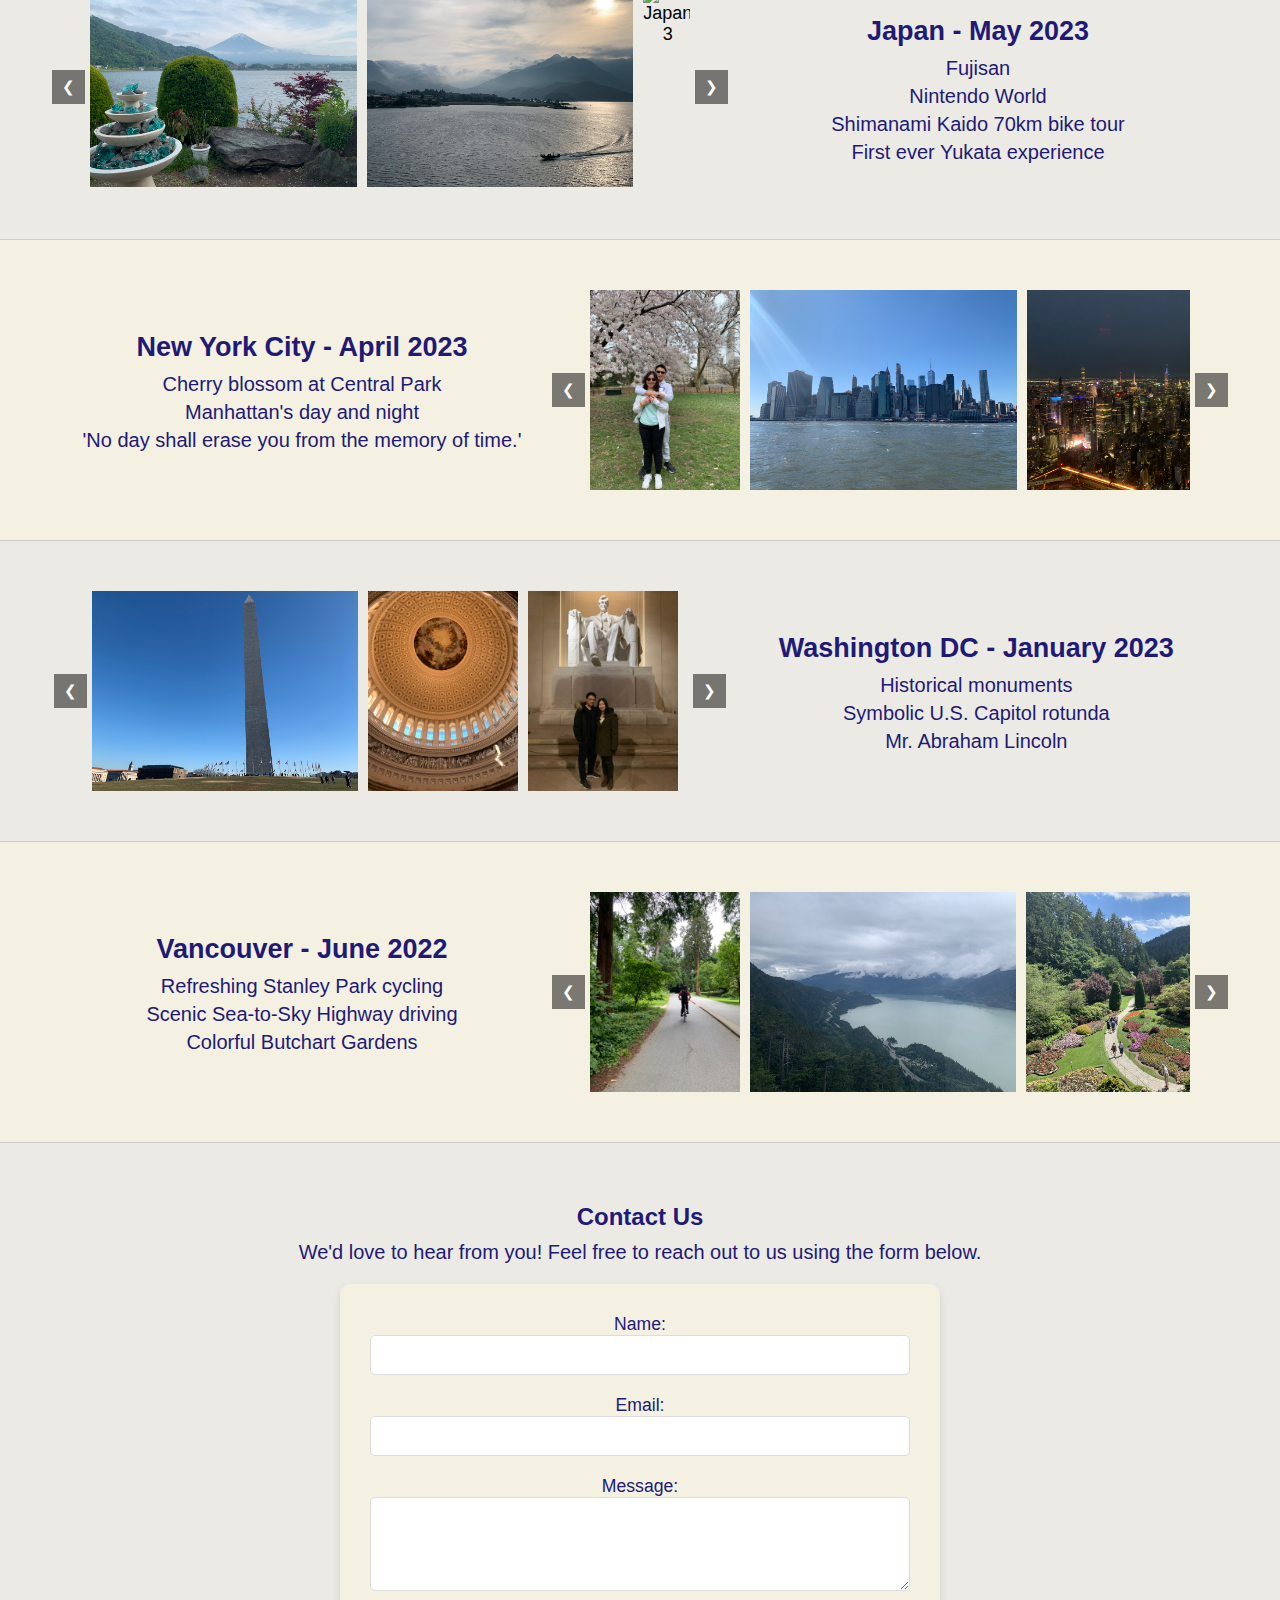
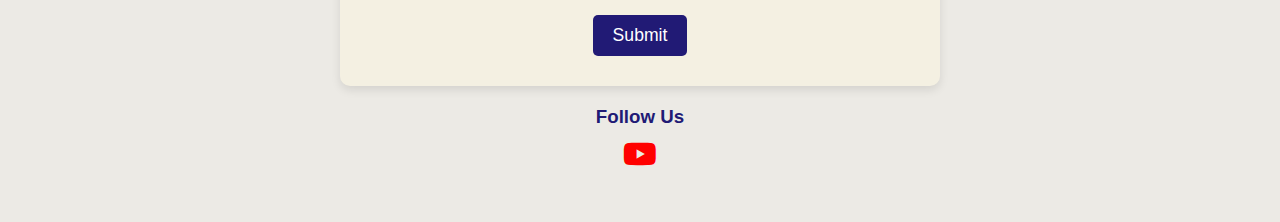
==== commit d22e4e3f: "added social media" ====
--- a/index.html
+++ b/index.html
@@ -177,20 +177,28 @@
             </div>   
             <div class="contact-form-container">
                 <form action="https://formspree.io/f/xqapkqlk" method="POST">
-                    <label for="name">Your Name:</label>
+                    <label for="name">Name:</label>
                     <input type="text" id="name" name="name" required>
         
-                    <label for="email">Your Email:</label>
+                    <label for="email">Email:</label>
                     <input type="email" id="email" name="email" required>
         
-                    <label for="message">Your Message:</label>
+                    <label for="message">Message:</label>
                     <textarea id="message" name="message" rows="4" required></textarea>
         
                     <button type="submit">Submit</button>
                 </form>
-            </div>       
+            </div>   
+            
+            <div class="social-media">
+                <h3>Follow Us</h3>
+                <a href="https://www.youtube.com/@DrivingPegasus" target="_blank">
+                    <i class="fab fa-youtube"></i>
+                </a>
+            </div>
         </div>
 
         <script src="scripts.js"></script>
+        <link rel="stylesheet" href="https://cdnjs.cloudflare.com/ajax/libs/font-awesome/6.5.1/css/all.min.css">
     </body>
 </html>--- a/styles.css
+++ b/styles.css
@@ -24,6 +24,13 @@
 
 h2{
     font-size: 30x;
+    margin-bottom: 10px;
+    margin-top: 10px;
+    color: var(--navy-blue);
+}
+
+h3{
+    font-size: 24x;
     margin-bottom: 10px;
     margin-top: 10px;
     color: var(--navy-blue);
@@ -231,6 +238,7 @@
     justify-content: center;
     align-items: center;
     flex-direction: column;
+    margin-top: 20px;
 }
 
 .contact-form-container form {
@@ -245,6 +253,7 @@
 .contact-form-container label {
     font-size: 1.1em;
     margin-bottom: 5px;
+    color: var(--navy-blue);
 }
 
 .contact-form-container input,
@@ -270,6 +279,22 @@
 
 .contact-form-container button:hover {
     background-color: var(--lighter-navy);
+}
+
+.social-media {
+    margin-top: 20px;
+    text-align: center;
+}
+
+.social-media a {
+    font-size: 30px;
+    color: red;
+    margin: 10px;
+    text-decoration: none;
+}
+
+.social-media a:hover {
+    color: darkred;
 }
 
 .menu-toggle {
@@ -325,4 +350,8 @@
     .timeline-dot {
         margin: 15px 0; 
     }
+
+    .section-text{
+        display: none;
+    }
 }